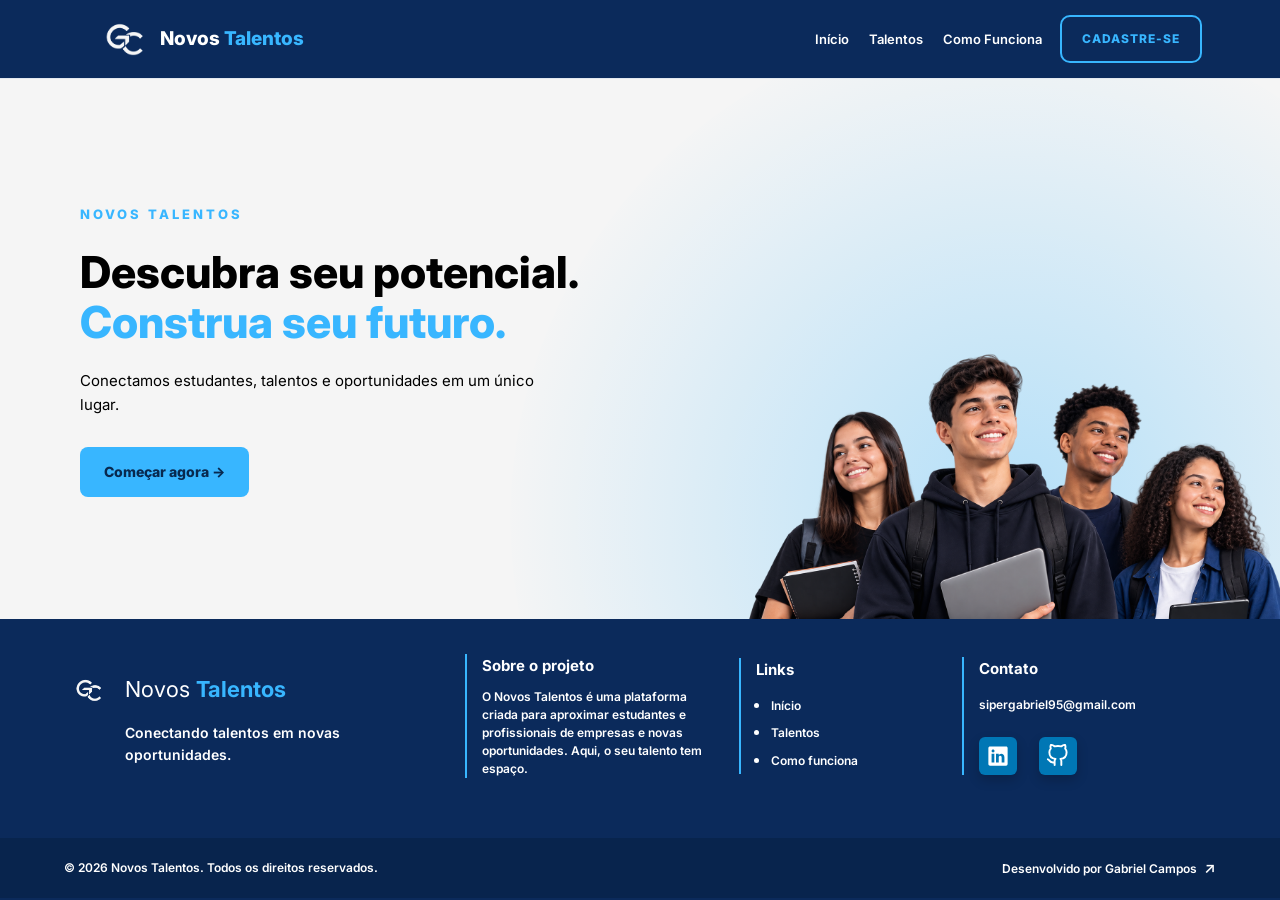
==== html/index.html @ 4bbd1e73 "Primeiro commit do projeto" ====
<!DOCTYPE html>
<html lang="pt-BR">

<head>
    <meta charset="UTF-8">
    <meta name="viewport" content="width=device-width, initial-scale=1.0">

    <meta name="description" content="Encontre vagas de emprego, estágio e jovem aprendiz no Novos Talentos.">

    <title>Novos Talentos | Seu futuro começa aqui</title>

    <link rel="stylesheet" href="./css/style.css">
</head>

<body>

    <!-- =================================
         CABEÇALHO
    ================================== -->

    <header class="header">

        <div class="container navbar">

            <a href="index.html" class="logo">

                <span class="logo-icon">
                    <img src="img/logo-trans.png" alt="Logo Novos Talentos">
                </span>

                <span>
                    Novos <span class="logo-highlight">Talentos</span>
                </span>

            </a>

            <nav class="nav-links" id="navLinks">

                <a href="#inicio">Início</a>
                <a href="#categorias">Talentos</a>
                <a href="#vagas">Como Funciona</a>

                <a href="#cadastro" class="button">
                    Cadastre-se
                </a>

            </nav>

        </div>

    </header>


    <!-- =================================
         CONTEÚDO PRINCIPAL
    ================================== -->

    <main>

        <!-- BANNER -->
        <section class="hero" id="inicio">

            <div class="container hero-content">

                <!-- TEXTO À ESQUERDA -->
                <div class="hero-text">

                    <span class="hero-tag">NOVOS TALENTOS</span>

                    <h1>
                        Descubra seu potencial.
                        <span>Construa seu futuro.</span>
                    </h1>

                    <p>
                        Conectamos estudantes, talentos e oportunidades
                        em um único lugar.
                    </p>

                    <a href="#categorias" class="hero-btn">
                        Começar agora →
                    </a>

                </div>

                <!-- IMAGEM À DIREITA -->
                <div class="hero-image">

                    <img src="img/estudantes-inicio.png" alt="Estudantes em ambiente acadêmico">

                </div>

            </div>

        </section>


        <!-- TALENTOS -->
        <section id="categorias">

            <!-- Adicione aqui a seção de talentos -->

        </section>


        <!-- COMO FUNCIONA -->
        <section id="vagas">

            <!-- Adicione aqui a seção de como funciona -->

        </section>


        <!-- CADASTRO -->
        <section id="cadastro">

            <!-- Adicione aqui a seção de cadastro -->

        </section>

    </main>


    <!-- RODAPÉ -->

    <footer class="footer">

        <div class="footer-main">

            <!-- LOGO E SLOGAN -->
            <div class="footer-brand">

                <div class="footer-logo">

                    <img src="img/logo-trans.png" alt="Logo Novos Talentos">

                    <span>
                        Novos <strong>Talentos</strong>
                    </span>

                </div>

                <p>
                    Conectando talentos em novas oportunidades.
                </p>

            </div>


            <!-- SOBRE O PROJETO -->
            <div class="footer-column">

                <h3>Sobre o projeto</h3>

                <p>
                    O Novos Talentos é uma plataforma criada para aproximar
                    estudantes e profissionais de empresas e novas oportunidades.
                    Aqui, o seu talento tem espaço.
                </p>

            </div>


            <!-- LINKS -->
            <div class="footer-column">

                <h3>Links</h3>

                <ul>
                    <li><a href="#inicio">Início</a></li>
                    <li><a href="#categorias">Talentos</a></li>
                    <li><a href="#vagas">Como funciona</a></li>
                </ul>

            </div>


            <!-- CONTATO -->
            <div class="footer-column footer-contact">

                <h3>Contato</h3>

                <a href="mailto:seuemail@gmail.com">
                    sipergabriel95@gmail.com
                </a>

                <div class="social-links">

                    <!-- LINKEDIN -->
                    <div class="linkedin-tooltip">

                        <a href="https://www.linkedin.com/in/gabriel-campos-316942425" target="_blank"
                            rel="noopener noreferrer" aria-label="LinkedIn">

                            <svg xmlns="http://www.w3.org/2000/svg" viewBox="0 0 512 512" fill="currentColor"
                                class="linkedin-svg">
                                <path
                                    d="M444.17 32H70.28C49.85 32 32 46.7 32 66.89v374.72C32 461.91 49.85 480 70.28 480h373.78c20.54 0 35.94-18.21 35.94-38.39V66.89C480.12 46.7 464.6 32 444.17 32zm-273.3 373.43h-64.18V205.88h64.18zM141 175.54h-.46c-20.54 0-33.84-15.29-33.84-34.43 0-19.49 13.65-34.42 34.65-34.42s33.85 14.82 34.31 34.42c-.01 19.14-13.31 34.43-34.66 34.43zm264.43 229.89h-64.18V296.32c0-26.14-9.34-44-32.56-44-17.74 0-28.24 12-32.91 23.69-1.75 4.2-2.22 9.92-2.22 15.76v113.66h-64.18V205.88h64.18v27.77c9.34-13.3 23.93-32.44 57.88-32.44 42.13 0 74 27.77 74 87.64z" />
                            </svg>

                        </a>

                        <span class="linkedin-label">LinkedIn</span>

                    </div>


                    <!-- GITHUB -->
                    <div class="group github-tooltip">

                        <a href="https://github.com/camposxzi" target="_blank" rel="noopener noreferrer"
                            aria-label="GitHub">

                            <svg stroke-linejoin="round" stroke-linecap="round" stroke-width="2" stroke="currentColor"
                                fill="none" viewBox="0 0 24 24" class="github-icon">

                                <path
                                    d="M9 19c-5 1.5-5-2.5-7-3m14 6v-3.87a3.37 3.37 0 0 0-.94-2.61c3.14-.35 6.44-1.54 6.44-7A5.44 5.44 0 0 0 20 4.77 5.07 5.07 0 0 0 19.91 1S18.73.65 16 2.48a13.38 13.38 0 0 0-7 0C6.27.65 5.09 1 5.09 1A5.07 5.07 0 0 0 5 4.77a5.44 5.44 0 0 0-1.5 3.78c0 5.42 3.3 6.61 6.44 7A3.37 3.37 0 0 0 9 18.13V22">
                                </path>

                            </svg>

                        </a>

                        <span class="github-label">
                            GitHub
                        </span>

                    </div>

                </div>

            </div>

        </div>


        <!-- PARTE INFERIOR DO RODAPÉ -->
        <div class="footer-bottom">

            <p>
                © 2026 Novos Talentos. Todos os direitos reservados.
            </p>

            <p>
                Desenvolvido por Gabriel Campos
                <span>↗</span>
            </p>

        </div>
        </div>
    </footer>
</body>

</html>
---- html/css/style.css ----
@import url('https://fonts.googleapis.com/css2?family=Inter:wght@400;500;600;700;800&display=swap');

:root {
    --primary: #102A43;
    --primary-light: #243F59;
    --accent: #18A999;
    --background: #F3F6FA;
    --white: #FFFFFF;
    --text: #243447;
    --muted: #64748B;
    --border: #E2E8F0;
    --radius: 14px;
    --shadow: 0 8px 28px rgba(16, 42, 67, 0.07);
}

/* CONFIGURAÇÃO GERAL */
* {
    margin: 0;
    padding: 0;
    box-sizing: border-box;
}

html {
    scroll-behavior: smooth;
    scroll-padding-top: 90px;
}

body {
    font-family: 'Inter', Arial, sans-serif;
    background: var(--white);
    color: var(--text);
    line-height: 1.6;
    overflow-x: hidden;
}

a {
    text-decoration: none;
    color: inherit;
}

button, input, select {
    font: inherit;
}

button, select {
    cursor: pointer;
}

button:focus-visible,
a:focus-visible,
input:focus-visible,
select:focus-visible {
    outline: 3px solid #18A999;
    outline-offset: 3px;
}

img {
    max-width: 100%;
    height: auto;
}

.container {
    width: min(1120px, 90%);
    margin: 0 auto;
}

/* CABEÇALHO */
.header {
    background-color: #0b2a5b;
    border-bottom: 1px solid var(--border);
    position: sticky;
    top: 0;
    z-index: 100;
    width: 100%;
}

.navbar {
    min-height: 78px;
    display: flex;
    align-items: center;
    justify-content: space-between;
    gap: 24px;
}

/* LOGOTIPO */
.logo {
    display: inline-flex;
    align-items: center;
    gap: 10px;
    font-size: 19px;
    font-weight: 800;
    color: #FFFFFF;
    white-space: nowrap;
}

.logo-icon {
    width: 70px;
    height: 70px;
    min-width: 70px;
    border-radius: 11px;
    display: flex;
    align-items: center;
    justify-content: center;
    overflow: hidden;
    transform: translateX(10px);
}

.logo-icon img {
    width: 150%;
    height: 150%;
    object-fit: contain;
    padding: 0;
    display: block;
}

.logo-highlight {
    color: #38b6ff;
}

/* MENU DE NAVEGAÇÃO */
.nav-links {
    display: flex;
    align-items: center;
    justify-content: center;
    gap: 30px;
}

.nav-links a:not(.button) {
    color: #FFFFFF;
    font-size: 14px;
    font-weight: 600;
    position: relative;
    padding: 8px 0;
    transition: color 0.3s ease;
    white-space: nowrap;
}

/* LINHA ANIMADA */
.nav-links a:not(.button)::after {
    content: "";
    position: absolute;
    left: 0;
    bottom: 0;
    width: 0;
    height: 2px;
    background-color: #38b6ff;
    transition: width 0.3s ease;
}

.nav-links a:not(.button):hover {
    color: #38b6ff;
}

.nav-links a:not(.button):hover::after {
    width: 100%;
}

/* BOTÃO DE CADASTRO */
.button {
    display: inline-block;
    padding: 12px 20px;
    border: none;
    border-radius: 8px;
    font-weight: 800;
    letter-spacing: 1px;
    text-transform: uppercase;
    cursor: pointer;
    color: #38b6ff;
    background: transparent;
    transition: all 400ms ease;
    font-size: 12px;
    position: relative;
    overflow: hidden;
    outline: 2px solid #38b6ff;
    text-align: center;
    z-index: 1;
    white-space: nowrap;
}

.button:hover {
    color: #08294f;
    transform: scale(1.05);
    outline: 2px solid #70bdca;
    box-shadow: 4px 5px 17px -4px #268391;
}

.button::before {
    content: "";
    position: absolute;
    left: -50px;
    top: 0;
    width: 0;
    height: 100%;
    background-color: #38b6ff;
    transform: skewX(45deg);
    z-index: -1;
    transition: width 600ms ease;
}

.button:hover::before {
    width: 150%;
}

/* =========================================
   RODAPÉ - NOVOS TALENTOS
========================================= */

.footer {
    width: 100%;
    margin-top: 0;
    background: #0b2a5b;
    color: #ffffff;
}

.footer-main {
    width: 100%;
    max-width: 1200px;
    min-height: 190px;
    margin: 0 auto;
    padding: 35px 40px;

    display: grid;
    grid-template-columns: 2fr 1.2fr 0.8fr 1.2fr;
    gap: 30px;
    align-items: center;
}

/* LOGO E SLOGAN */
.footer-brand {
    padding-right: 20px;
}

.footer-logo {
    display: flex;
    align-items: center;
    gap: 12px;
    margin-bottom: 8px;
    font-size: 25px;
}

.footer-logo img {
    width: 48px;
    height: 48px;
    object-fit: contain;
}

.footer-logo strong {
    color: #38b6ff;
}

.footer-brand p {
    margin-left: 60px;
    font-size: 14px;
    font-weight: 600;
}

/* COLUNAS */
.footer-column {
    min-height: 105px;
    padding-left: 22px;
    border-left: 2px solid #38b6ff;
}

.footer-column h3 {
    margin-bottom: 10px;
    font-size: 15px;
    font-weight: 700;
}

.footer-column p,
.footer-column a {
    font-size: 12px;
    font-weight: 600;
    line-height: 1.5;
}

.footer-column ul {
    padding-left: 15px;
}

.footer-column li {
    margin-bottom: 2px;
}

.footer-column a {
    color: #ffffff;
    text-decoration: none;
    transition: color 0.3s ease;
}

.footer-column a:hover {
    color: #38b6ff;
}

/* REDES SOCIAIS */
.social-links {
    display: flex;
    align-items: center;
    gap: 22px;
    margin-top: 20px;
}

/* LINKEDIN */
.linkedin-icon {
    width: 34px;
    height: 34px;
    display: flex;
    align-items: center;
    justify-content: center;
    background: #ffffff;
    color: #0b2a5b !important;
    border-radius: 3px;
    font-size: 21px !important;
    font-weight: 800 !important;
}

/* GITHUB ANIMADO */
.github-tooltip {
    position: relative;
    display: flex;
    align-items: center;
}

.github-tooltip > a {
    width: 38px;
    height: 38px;
    display: flex;
    align-items: center;
    justify-content: center;
    background: #0077b5;
    color: #FFFFFF;
    border-radius: 6px;
    box-shadow: 0 5px 12px rgba(0, 0, 0, 0.2);
    transition: all 0.5s ease;
}

.github-icon {
    width: 23px;
    height: 23px;
    transition: all 0.3s ease;
}

.github-tooltip:hover > a {
    transform: translateY(10px);
    border-radius: 50%;
    background: #0077b5;
    color: #ffffff;
}

.github-tooltip:hover .github-icon {
    transform: scale(1.1);
}

.github-label {
    position: absolute;
    bottom: 45px;
    left: 50%;
    transform: translate(-50%, 8px);
    opacity: 0;
    color: #ffffff;
    font-size: 12px;
    font-weight: 700;
    white-space: nowrap;
    transition: all 0.4s ease;
    pointer-events: none;
}

.github-tooltip:hover .github-label {
    opacity: 1;
    transform: translate(-50%, 0);
}

/* =========================================
   PARTE INFERIOR DO RODAPÉ
========================================= */

.footer-bottom {
    width: 100%;
    min-height: 60px;
    background: #08244d;
    padding: 15px 5%;
    display: flex;
    justify-content: space-between;
    align-items: center;
    flex-wrap: wrap;
    gap: 12px 25px;
    transform: translateY(25px);
}

.footer-bottom p {
    color: #ffffff !important;
    margin: 0;
    font-size: 12px;
    font-weight: 600;
}

.footer-bottom p:last-child {
    text-align: right;
}

.footer-bottom span {
    display: inline-block;
    margin-left: 4px;
    font-size: 15px;
}

html,
body {
    margin: 0 !important;
    padding: 0 !important;
    background: #0b2a5b !important;
}

footer.footer {
    display: block !important;
    width: 100% !important;
    margin: 0 !important;
    padding: 0 !important;
    background: #0b2a5b !important;
}

footer.footer .footer-main {
    background: #0b2a5b !important;
}

footer.footer .footer-bottom {
    display: flex !important;
    width: 100% !important;
    min-height: 60px !important;
    padding: 15px 5% !important;
    background: #08244d !important;
    color: white !important;
}

footer.footer .footer-bottom p {
    color: white !important;
}

/* REDES SOCIAIS */
.social-links {
    display: flex;
    align-items: center;
    gap: 22px;
    margin-top: 20px;
}

/* LINKEDIN ANIMADO */
.linkedin-tooltip {
    position: relative;
}

.linkedin-tooltip > a {
    width: 38px;
    height: 38px;
    display: flex;
    align-items: center;
    justify-content: center;
    background: #0077b5;
    color: #ffffff;
    border-radius: 6px;
    box-shadow: 0 5px 12px rgba(0, 0, 0, 0.2);
    transition: all 0.5s ease;
}

.linkedin-svg {
    width: 22px;
    height: 22px;
}

.linkedin-tooltip:hover > a {
    transform: translateY(10px);
    border-radius: 50%;
    background: #005582;
}

.linkedin-label {
    position: absolute;
    bottom: 45px;
    left: 50%;
    transform: translate(-50%, 8px);
    opacity: 0;
    color: #ffffff;
    font-size: 12px;
    font-weight: 700;
    white-space: nowrap;
    transition: all 0.4s ease;
    pointer-events: none;
}

.linkedin-tooltip:hover .linkedin-label {
    opacity: 1;
    transform: translate(-50%, 0);
}

/* BANNER PRINCIPAL */
.hero {
    width: 100%;
    min-height: 540px;
    background: whitesmoke;
    display: flex;
    align-items: center;
    overflow: hidden;
    margin-bottom: 0;
}

.hero-content {
    display: grid;
    grid-template-columns: 1fr 1fr;
    align-items: center;
    gap: 55px;
    padding-top: 65px;
    padding-bottom: 65px;
    min-height: 540px;
}

.hero-text {
    color: black;
}

.hero-tag {
    color: #38b6ff;
    font-size: 13px;
    font-weight: 800;
    letter-spacing: 3px;
}

.hero-text h1 {
    font-size: clamp(38px, 4.5vw, 58px);
    line-height: 1.12;
    font-weight: 800;
    margin: 22px 0;
}

.hero-text h1 span {
    display: block;
    color: #38b6ff;
}

.hero-text p {
    color: black;
    font-size: 16px;
    max-width: 470px;
    margin-bottom: 30px;
}

.hero-btn {
    display: inline-block;
    padding: 14px 24px;
    background: #38b6ff;
    color: #08294f;
    border-radius: 8px;
    font-size: 14px;
    font-weight: 800;
    transition: .3s;
}

.hero-btn:hover {
    background: #ffffff;
    transform: translateY(-4px);
}

.hero-image {
    width: 100%;
    height: 370px;
    border-radius: 3px;
    overflow: hidden;
    transform: translate(75%, 30%);
}

.hero-image img {
    width: 100%;
    height: 100%;
    object-fit: cover;
    display: block;
}

.hero-image {
    position: relative;
    isolation: isolate;
    width: 100%;
    height: 370px;
    border-radius: 18px;
    overflow: visible;
}

/* EFEITO DECORATIVO ATRÁS DA IMAGEM */
.hero-image::before {
    content: "";
    position: absolute;
    width: 1000px;
    height: 1000px;
    border-radius: 50%;
    background: radial-gradient(
        circle,
        rgba(56, 182, 255, 0.35),
        rgba(56, 182, 255, 0.08) 55%,
        transparent 72%
    );
    top: 50%;
    left: 50%;
    transform: translate(-50%, -50%);
    z-index: -1;
}

/* IMAGEM DOS ESTUDANTES */
.hero-image img {
    position: relative;
    z-index: 1;
    width: 100%;
    height: 100%;
    object-fit: cover;
    border-radius: 18px;
    display: block;
}

/* =========================================
   RESPONSIVIDADE - TABLETS
========================================= */

@media (max-width: 900px) {

    .footer-main {
        grid-template-columns: repeat(2, minmax(0, 1fr));
        padding: 35px 25px;
        gap: 30px;
    }

    .footer-brand {
        padding-right: 0;
    }

    .hero-content {
        gap: 25px;
    }

    .hero-image {
        transform: none;
        height: 320px;
    }

    .nav-links {
        gap: 15px;
    }
}

/* =========================================
   RESPONSIVIDADE - CELULARES
========================================= */

@media (max-width: 768px) {

    .navbar {
        flex-wrap: wrap;
        justify-content: center;
        padding: 10px 0;
    }

    .nav-links {
        flex-wrap: wrap;
        gap: 12px 18px;
    }

    .hero {
        min-height: auto;
    }

    .hero-content {
        grid-template-columns: 1fr;
        gap: 35px;
        text-align: center;
        padding-top: 45px;
        padding-bottom: 45px;
        min-height: auto;
    }

    .hero-text h1 {
        font-size: 36px;
    }

    .hero-text p {
        margin-left: auto;
        margin-right: auto;
        font-size: 15px;
    }

    .hero-image {
        height: 280px;
        width: 100%;
        transform: translate(0%, 20%);
    }

    .footer-main {
        grid-template-columns: minmax(0, 1fr);
        gap: 25px;
        padding: 30px 22px;
    }

    .footer-brand p {
        margin-left: 0;
    }

    .footer-column {
        min-height: auto;
    }

    .footer-logo {
        font-size: 22px;
    }

    .footer-bottom {
        flex-direction: column;
        justify-content: center;
        align-items: center;
        padding: 18px 15px;
        gap: 8px;
    }

    .footer-bottom p {
        text-align: center;
        font-size: 11px;
    }
}

/* =========================================
   RESPONSIVIDADE - CELULARES PEQUENOS
========================================= */

@media (max-width: 480px) {

    .logo-icon {
        width: 55px;
        height: 55px;
        min-width: 55px;
    }

    .nav-links {
        gap: 10px 15px;
    }

    .nav-links a:not(.button) {
        font-size: 12px;
    }

    .hero-text h1 {
        font-size: 29px;
    }

    .hero-image {
        height: 220px;
    }

    .hero-content {
        gap: 25px;
        padding-top: 35px;
        padding-bottom: 35px;
    }

    .footer-main {
        grid-template-columns: 1fr;
        padding: 30px 20px;
    }

    .footer-bottom p {
        text-align: center;
    }
}

/* =========================================
   RESPONSIVIDADE - IPAD PRO
========================================= */

@media (min-width: 1024px) and (max-width: 1366px) {

    /* CABEÇALHO */
    .navbar {
        gap: 18px;
    }

    .nav-links {
        gap: 20px;
    }

    .nav-links a:not(.button) {
        font-size: 13px;
    }

    /* BANNER */
    .hero-content {
        grid-template-columns: 1fr 1fr;
        gap: 35px;
        padding-top: 55px;
        padding-bottom: 55px;
    }

    .hero-text h1 {
        font-size: 44px;
    }

    .hero-text p {
        font-size: 15px;
    }

    .hero-image {
        height: 340px;
        transform: translate(15%, 50%);
    }

    /* RODAPÉ */
    .footer-main {
        grid-template-columns: 1.5fr 1fr 0.8fr 1fr;
        gap: 20px;
        padding: 35px 25px;
    }

    .footer-logo {
        font-size: 22px;
    }

    .footer-column {
        padding-left: 15px;
    }

}

/* ESCONDE SEÇÕES QUE AINDA NÃO POSSUEM CONTEÚDO */
#categorias,
#vagas,
#cadastro {
    display: none;
}
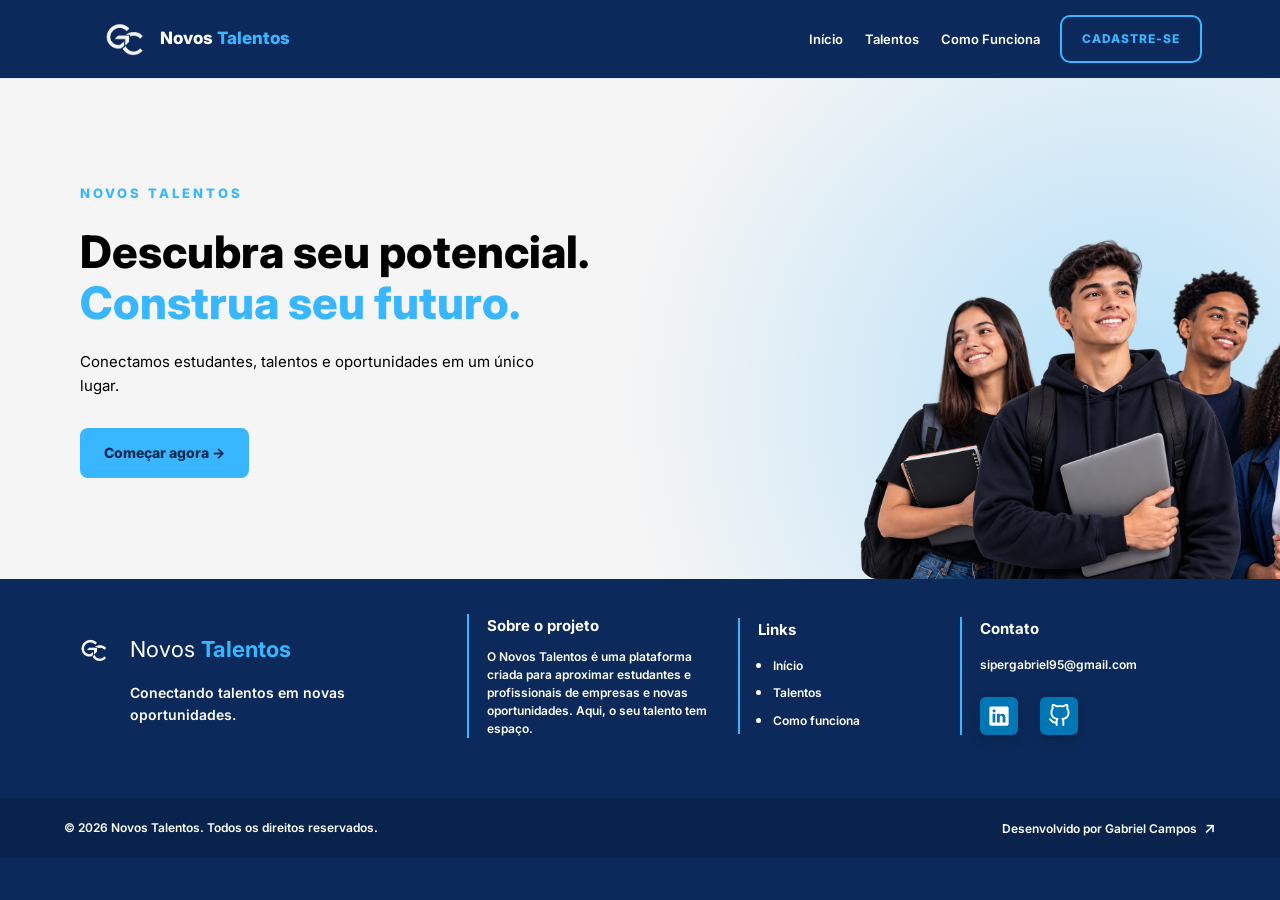
==== commit d723a4f5: "chore: configura ambiente PHP e Postgre" ====
--- a/html/index.html
+++ b/html/index.html
@@ -38,7 +38,7 @@
 
                 <a href="#inicio">Início</a>
                 <a href="#categorias">Talentos</a>
-                <a href="#vagas">Como Funciona</a>
+                <a href="como-funciona.html">Como Funciona</a>
 
                 <a href="#cadastro" class="button">
                     Cadastre-se
--- a/html/css/style.css
+++ b/html/css/style.css
@@ -823,9 +823,341 @@
 
 }
 
+/* =========================================
+   RESPONSIVIDADE - NOTEBOOKS
+========================================= */
+
+@media (min-width: 1025px) and (max-width: 1600px) {
+
+    /* CABEÇALHO */
+    .navbar {
+        gap: 15px;
+    }
+
+    .nav-links {
+        gap: 22px;
+    }
+
+    .nav-links a:not(.button) {
+        font-size: 13px;
+    }
+
+    .logo {
+        font-size: 17px;
+    }
+
+    /* BANNER */
+    .hero {
+        min-height: 500px;
+    }
+
+    .hero-content {
+        min-height: 500px;
+        gap: 40px;
+        padding-top: 50px;
+        padding-bottom: 50px;
+    }
+
+    .hero-text h1 {
+        font-size: clamp(38px, 3.5vw, 50px);
+    }
+
+    .hero-text p {
+        font-size: 15px;
+    }
+
+    .hero-image {
+        height: 350px;
+        transform: translate(200px, 75px);
+    }
+
+    /* RODAPÉ */
+    .footer-main {
+        grid-template-columns: 1.5fr 1fr 0.8fr 1fr;
+        gap: 22px;
+        padding: 35px 30px;
+    }
+
+    .footer-logo {
+        font-size: 22px;
+    }
+
+    .footer-column {
+        padding-left: 18px;
+    }
+
+}
+
 /* ESCONDE SEÇÕES QUE AINDA NÃO POSSUEM CONTEÚDO */
 #categorias,
 #vagas,
 #cadastro {
     display: none;
 }
+
+
+/*
+=========================================
+============ COMO FUNCIONA ==============
+=========================================
+*/
+
+.how-hero {
+    background: #f3f6fa;
+    padding: 100px 0;
+    text-align: center;
+}
+
+.how-hero .container {
+    max-width: 850px;
+}
+
+.section-tag {
+    color: #159bd8;
+    font-size: 13px;
+    font-weight: 800;
+    letter-spacing: 2px;
+}
+
+.how-hero h1 {
+    font-size: clamp(35px, 5vw, 55px);
+    line-height: 1.15;
+    color: #102a43;
+    margin: 22px 0;
+    font-weight: 800;
+}
+
+.how-hero h1 span,
+.benefits-text h2 span {
+    color: #159bd8;
+}
+
+.how-hero p {
+    color: #64748b;
+    font-size: 17px;
+    line-height: 1.8;
+    margin-bottom: 30px;
+}
+
+.how-steps {
+    padding: 90px 0;
+    background: #fff;
+}
+
+.section-heading {
+    text-align: center;
+    margin-bottom: 55px;
+}
+
+.section-heading h2 {
+    color: #102a43;
+    font-size: 36px;
+    margin: 15px 0;
+}
+
+.section-heading p {
+    color: #64748b;
+}
+
+.steps-grid {
+    display: grid;
+    grid-template-columns: repeat(3, 1fr);
+    gap: 25px;
+}
+
+.step-card {
+    position: relative;
+    padding: 35px 30px;
+    border: 1px solid #e5eaf0;
+    border-radius: 15px;
+    background: #fff;
+    transition: .3s ease;
+}
+
+.step-card:hover {
+    transform: translateY(-7px);
+    box-shadow: 0 15px 35px rgba(16, 42, 67, .09);
+}
+
+.step-number {
+    position: absolute;
+    top: 20px;
+    right: 25px;
+    color: #dcecf7;
+    font-size: 35px;
+    font-weight: 800;
+}
+
+.step-icon {
+    width: 65px;
+    height: 65px;
+    border-radius: 14px;
+    background: #eaf6ff;
+    color: #159bd8;
+    display: flex;
+    align-items: center;
+    justify-content: center;
+    font-size: 25px;
+    margin-bottom: 25px;
+}
+
+.step-card h3 {
+    color: #102a43;
+    font-size: 21px;
+    margin-bottom: 13px;
+}
+
+.step-card p {
+    color: #64748b;
+    line-height: 1.8;
+    font-size: 14px;
+}
+
+.how-benefits {
+    background: #f3f6fa;
+    padding: 90px 0;
+}
+
+.benefits-content {
+    display: grid;
+    grid-template-columns: 1.2fr 1fr;
+    align-items: center;
+    gap: 70px;
+}
+
+.benefits-text h2 {
+    color: #102a43;
+    font-size: 38px;
+    line-height: 1.2;
+    margin: 18px 0;
+}
+
+.benefits-text > p {
+    color: #64748b;
+    line-height: 1.8;
+    margin-bottom: 25px;
+}
+
+.benefit-item {
+    display: flex;
+    align-items: center;
+    gap: 12px;
+    margin: 17px 0;
+    color: #334155;
+    font-size: 14px;
+}
+
+.benefit-item i {
+    color: #159bd8;
+}
+
+.benefits-visual {
+    background: #0b2a5b;
+    color: white;
+    padding: 55px 40px;
+    border-radius: 20px;
+    text-align: center;
+    box-shadow: 0 20px 40px rgba(11, 42, 91, .15);
+}
+
+.visual-icon {
+    font-size: 55px;
+    color: #38b6ff;
+    margin-bottom: 25px;
+}
+
+.benefits-visual h3 {
+    font-size: 25px;
+    margin-bottom: 15px;
+}
+
+.benefits-visual p {
+    color: #d4e3f4;
+    line-height: 1.8;
+}
+
+.how-cta {
+    background: #0b2a5b;
+    padding: 75px 20px;
+    text-align: center;
+    color: white;
+}
+
+.how-cta h2 {
+    font-size: 34px;
+    margin-bottom: 15px;
+}
+
+.how-cta p {
+    color: #d4e3f4;
+    margin-bottom: 30px;
+}
+
+.cta-button {
+    display: inline-flex;
+    align-items: center;
+    gap: 12px;
+    padding: 15px 27px;
+    background: #38b6ff;
+    color: #08244d;
+    text-decoration: none;
+    border-radius: 7px;
+    font-weight: 700;
+    transition: .3s;
+}
+
+.cta-button:hover {
+    background: white;
+    transform: translateY(-3px);
+}
+
+.active {
+    color: #38b6ff !important;
+}
+
+/* RESPONSIVIDADE */
+
+@media (max-width: 900px) {
+    .steps-grid {
+        grid-template-columns: repeat(2, 1fr);
+    }
+
+    .benefits-content {
+        gap: 35px;
+    }
+}
+
+@media (max-width: 768px) {
+    .how-hero {
+        padding: 75px 20px;
+    }
+
+    .steps-grid,
+    .benefits-content {
+        grid-template-columns: 1fr;
+    }
+
+    .section-heading h2,
+    .benefits-text h2 {
+        font-size: 30px;
+    }
+
+    .how-steps,
+    .how-benefits {
+        padding: 65px 0;
+    }
+
+    .how-cta h2 {
+        font-size: 27px;
+    }
+}
+
+@media (max-width: 480px) {
+    .step-card {
+        padding: 28px 22px;
+    }
+
+    .benefits-visual {
+        padding: 40px 25px;
+    }
+}
